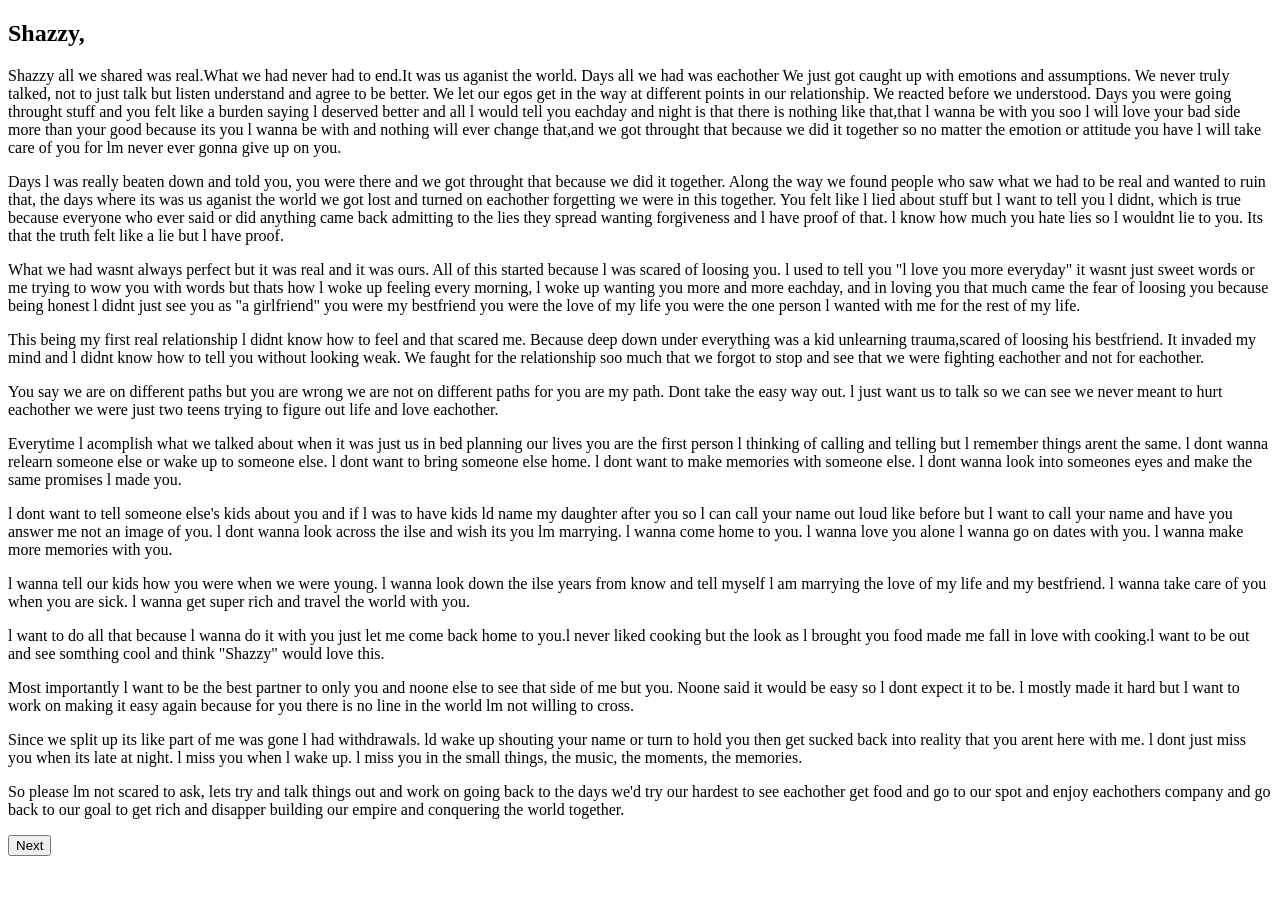
==== index.html @ fc875f53 "Add files via upload" ====
<!DOCTYPE html>
<html>
<head>
<meta charset="UTF-8">
<meta name="viewport" content="width=device-width, initial-scale=1.0">
<title>For You</title>
<link rel="stylesheet" href="style.css">
</head>

<body>

<div class="floating"></div>

<div class="container">
  <h2>Shazzy,</h2>

  <p>
  Shazzy all we shared was real.What we had never had to end.It was us aganist the world. Days all we had was eachother
  We just got caught up with emotions and assumptions. We never truly talked, not to just talk but listen understand and
  agree to be better. We let our egos get in the way at different points in our relationship. We reacted before we understood.
  Days you were going throught stuff and you felt like a burden saying l deserved better and all l would tell you eachday and
  night is that there is nothing like that,that l wanna be with you soo l will love your bad side more than your good because
  its you l wanna be with and nothing will ever change that,and we got throught that because we did it together so no matter 
  the emotion or attitude you have l will take care of you for lm never ever gonna give up on you.
  </p>

  <p>
  Days l was really beaten down and told you, you were there and we got throught that because we did it together. Along the way 
  we found people who saw what we had to be real and wanted to ruin that, the days where its was us aganist the world we got lost 
  and turned on eachother forgetting we were in this together. You felt like l lied about stuff but l want to tell you l didnt, which is
  true because everyone who ever said or did anything came back admitting to the lies they spread wanting forgiveness and 
  l have proof of that. l know how much you hate lies so l wouldnt lie to you. Its that the truth felt like a lie but l have proof.
  </p>

  <p>
  What we had wasnt always perfect but it was real and it was ours. All of this started because l was scared of loosing you. l used
  to tell you "l love you more everyday" it wasnt just sweet words or me trying to wow you with words but thats how l woke
  up feeling every morning, l woke up wanting you more and more eachday, and in loving you that much came the fear of loosing
  you because being honest l didnt just see you as "a girlfriend" you were my bestfriend you were the love of my life you
  were the one person l wanted with me for the rest of my life.
  </p>

  <p>
  This being my first real relationship l didnt know how to feel and that scared me. Because deep down under everything was a kid 
  unlearning trauma,scared of loosing his bestfriend. It invaded my mind and l didnt know how to tell you without looking weak.
  We faught for the relationship soo much that we forgot to stop and see that we were fighting eachother and not for eachother.
  </p>

  <p>
  You say we are on different paths but you are wrong we are not on different paths for you are my path. Dont take the easy way out.
  l just want us to talk so we can see we never meant to hurt eachother we were just two teens trying to figure out life and love eachother.
  </p>

  <p>
  Everytime l acomplish what we talked about when it was just us in bed planning our lives you are the first person l thinking of calling 
  and telling but l remember things arent the same. l dont wanna relearn someone else or wake up to someone else. l dont want to bring someone 
  else home. l dont want to make memories with someone else. l dont wanna look into someones eyes and make the same promises l made you.
  </p>

  <p>
  l dont want to tell someone else's kids about you and if l was to have kids ld name my daughter after you so l can call your name out loud 
  like before but l want to call your name and have you answer me not an image of you. l dont wanna look across the ilse and wish its you lm 
  marrying. l wanna come home to you. l wanna love you alone l wanna go on dates with you. l wanna make more memories with you.
  </p>

  <p>
  l wanna tell our kids how you were when we were young. l wanna look down the ilse years from know and tell myself l am marrying the love 
  of my life and my bestfriend. l wanna take care of you when you are sick. l wanna get super rich and travel the world with you.
  </p>

  <p>
  l want to do all that because l wanna do it with you just let me come back home to you.l never liked cooking but the look as l brought you 
  food made me fall in love with cooking.l want to be out and see somthing cool and think "Shazzy" would love this.
  </p>

  <p>
  Most importantly l want to be the best partner to only you and noone else to see that side of me but you. Noone said it would be easy so 
  l dont expect it to be. l mostly made it hard but l want to work on making it easy again because for you there is no line in the world lm 
  not willing to cross.
  </p>

  <p>
  Since we split up its like part of me was gone l had withdrawals. ld wake up shouting your name or turn to hold you then get sucked back 
  into reality that you arent here with me. l dont just miss you when its late at night. l miss you when l wake up. l miss you in the small 
  things, the music, the moments, the memories.
  </p>

  <p>
  So please lm not scared to ask, lets try and talk things out and work on going back to the days we'd try our hardest to see eachother get 
  food and go to our spot and enjoy eachothers company and go back to our goal to get rich and disapper building our empire and conquering 
  the world together.
  </p>

  <button onclick="location.href='video.html'">Next</button>
</div>

<script src="script.js"></script>

</body>
</html>
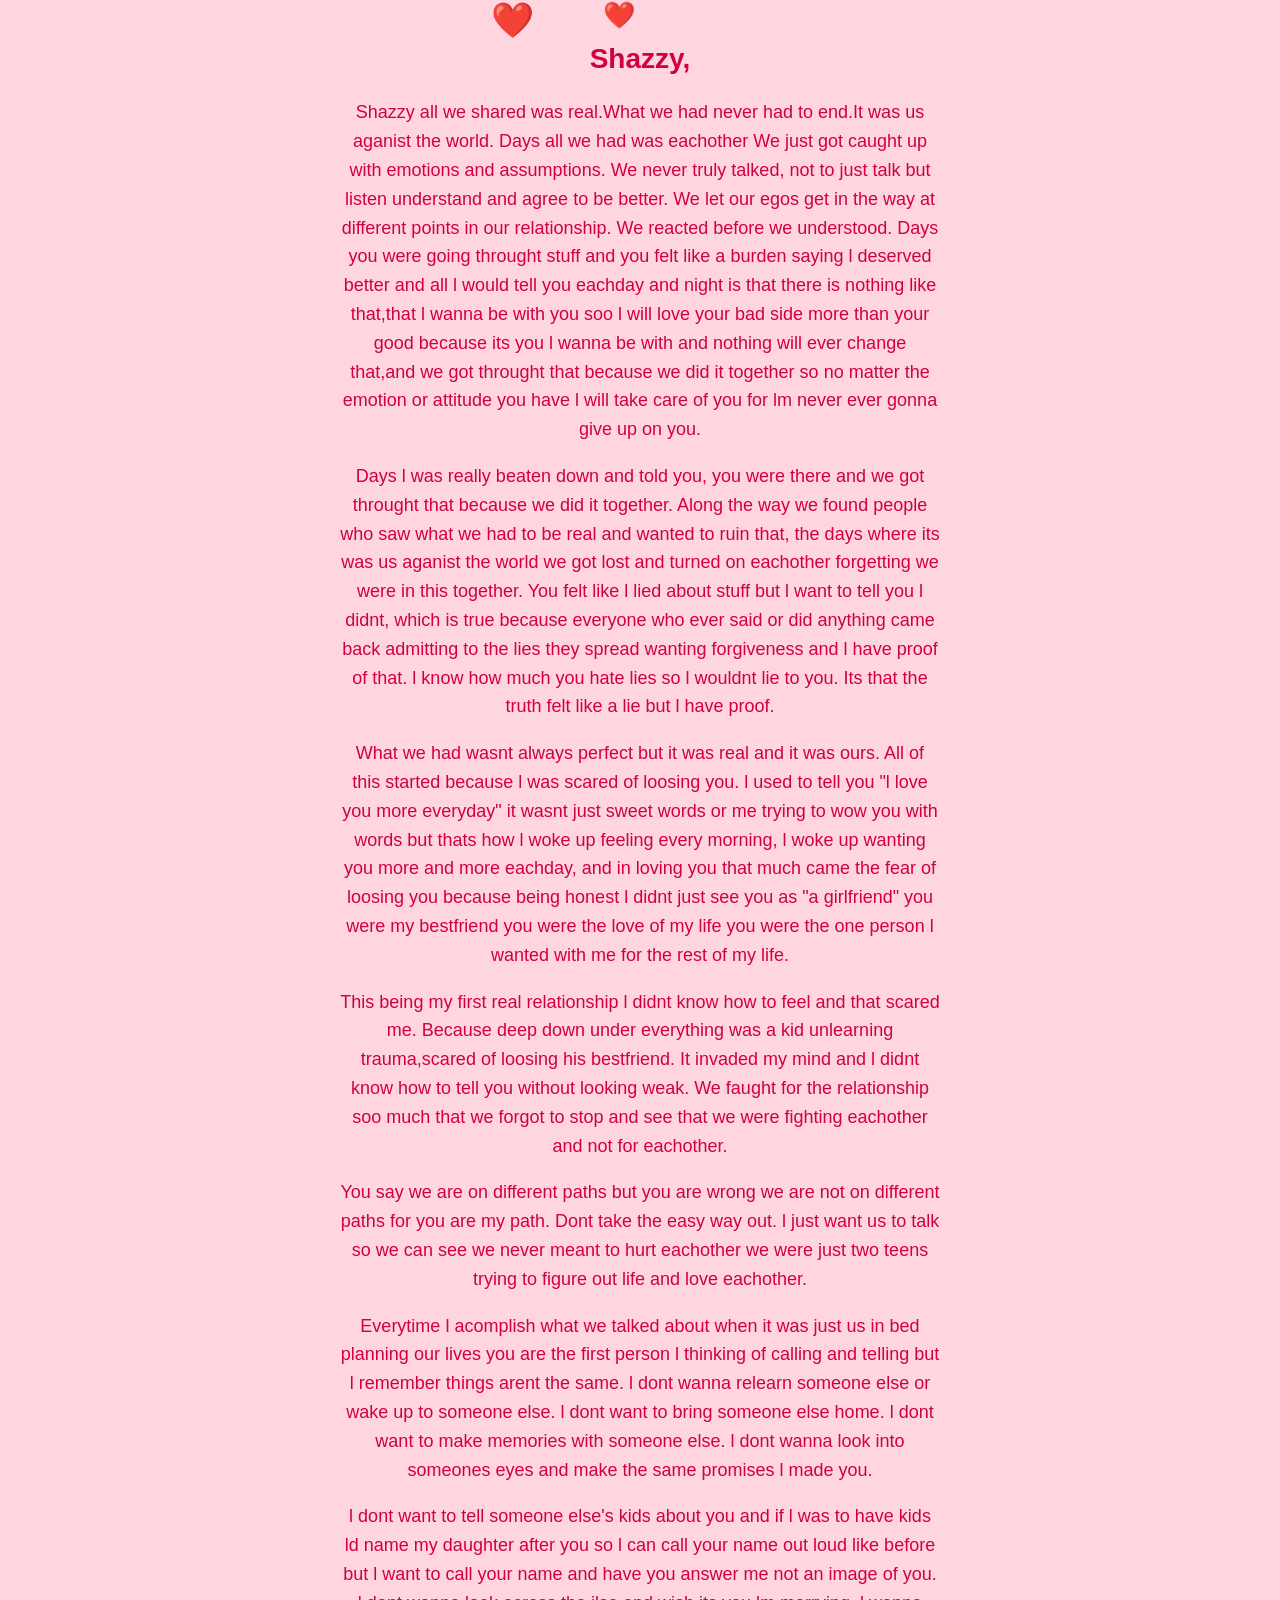
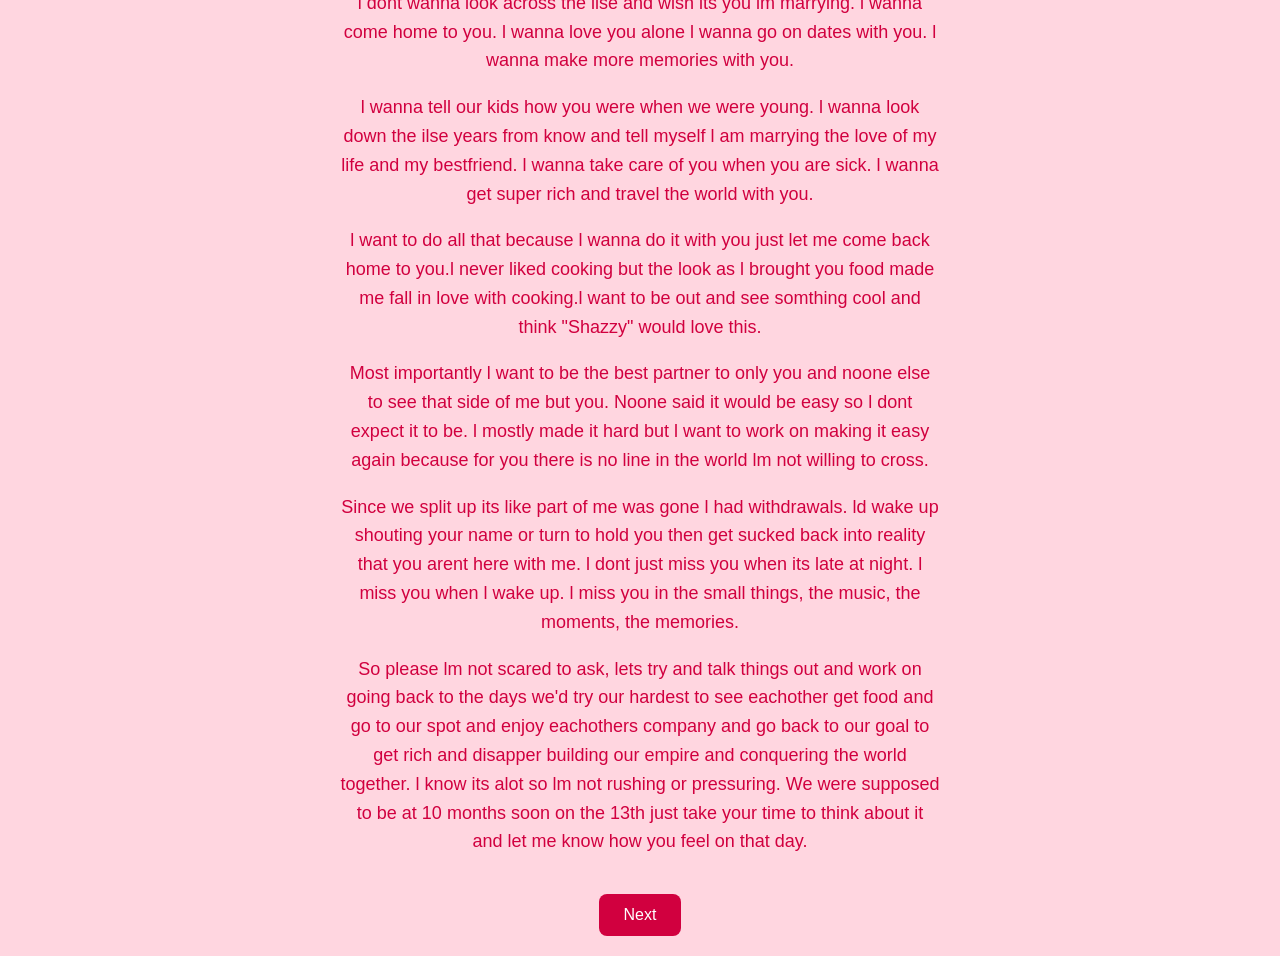
==== commit f106d662: "Update index.html" ====
--- a/index.html
+++ b/index.html
@@ -88,7 +88,8 @@
   <p>
   So please lm not scared to ask, lets try and talk things out and work on going back to the days we'd try our hardest to see eachother get 
   food and go to our spot and enjoy eachothers company and go back to our goal to get rich and disapper building our empire and conquering 
-  the world together.
+  the world together. l know its alot so lm not rushing or pressuring. We were supposed to be at 10 months soon on the 13th just take your time 
+    to think about it and let me know how you feel on that day.
   </p>
 
   <button onclick="location.href='video.html'">Next</button>
@@ -97,4 +98,4 @@
 <script src="script.js"></script>
 
 </body>
-</html>+</html>
--- a/style.css
+++ b/style.css
@@ -0,0 +1,65 @@
+body {
+  margin: 0;
+  background: #ffd6e0;
+  font-family: 'Segoe UI', sans-serif;
+  color: #d1003f;
+  text-align: center;
+}
+
+.container {
+  padding: 20px;
+  max-width: 600px;
+  margin: auto;
+}
+
+h2 {
+  font-size: 28px;
+}
+
+p {
+  font-size: 18px;
+  line-height: 1.6;
+}
+
+button {
+  margin-top: 20px;
+  padding: 12px 25px;
+  font-size: 16px;
+  background: #d1003f;
+  color: white;
+  border: none;
+  border-radius: 8px;
+}
+
+video {
+  width: 100%;
+  border-radius: 10px;
+}
+
+img {
+  width: 100%;
+  border-radius: 10px;
+}
+
+.final-text {
+  font-size: 20px;
+  margin-top: 15px;
+}
+
+/* Floating emojis */
+.floating span {
+  position: fixed;
+  font-size: 20px;
+  animation: float 10s linear infinite;
+}
+
+@keyframes float {
+  from {
+    transform: translateY(100vh);
+    opacity: 1;
+  }
+  to {
+    transform: translateY(-10vh);
+    opacity: 0;
+  }
+}
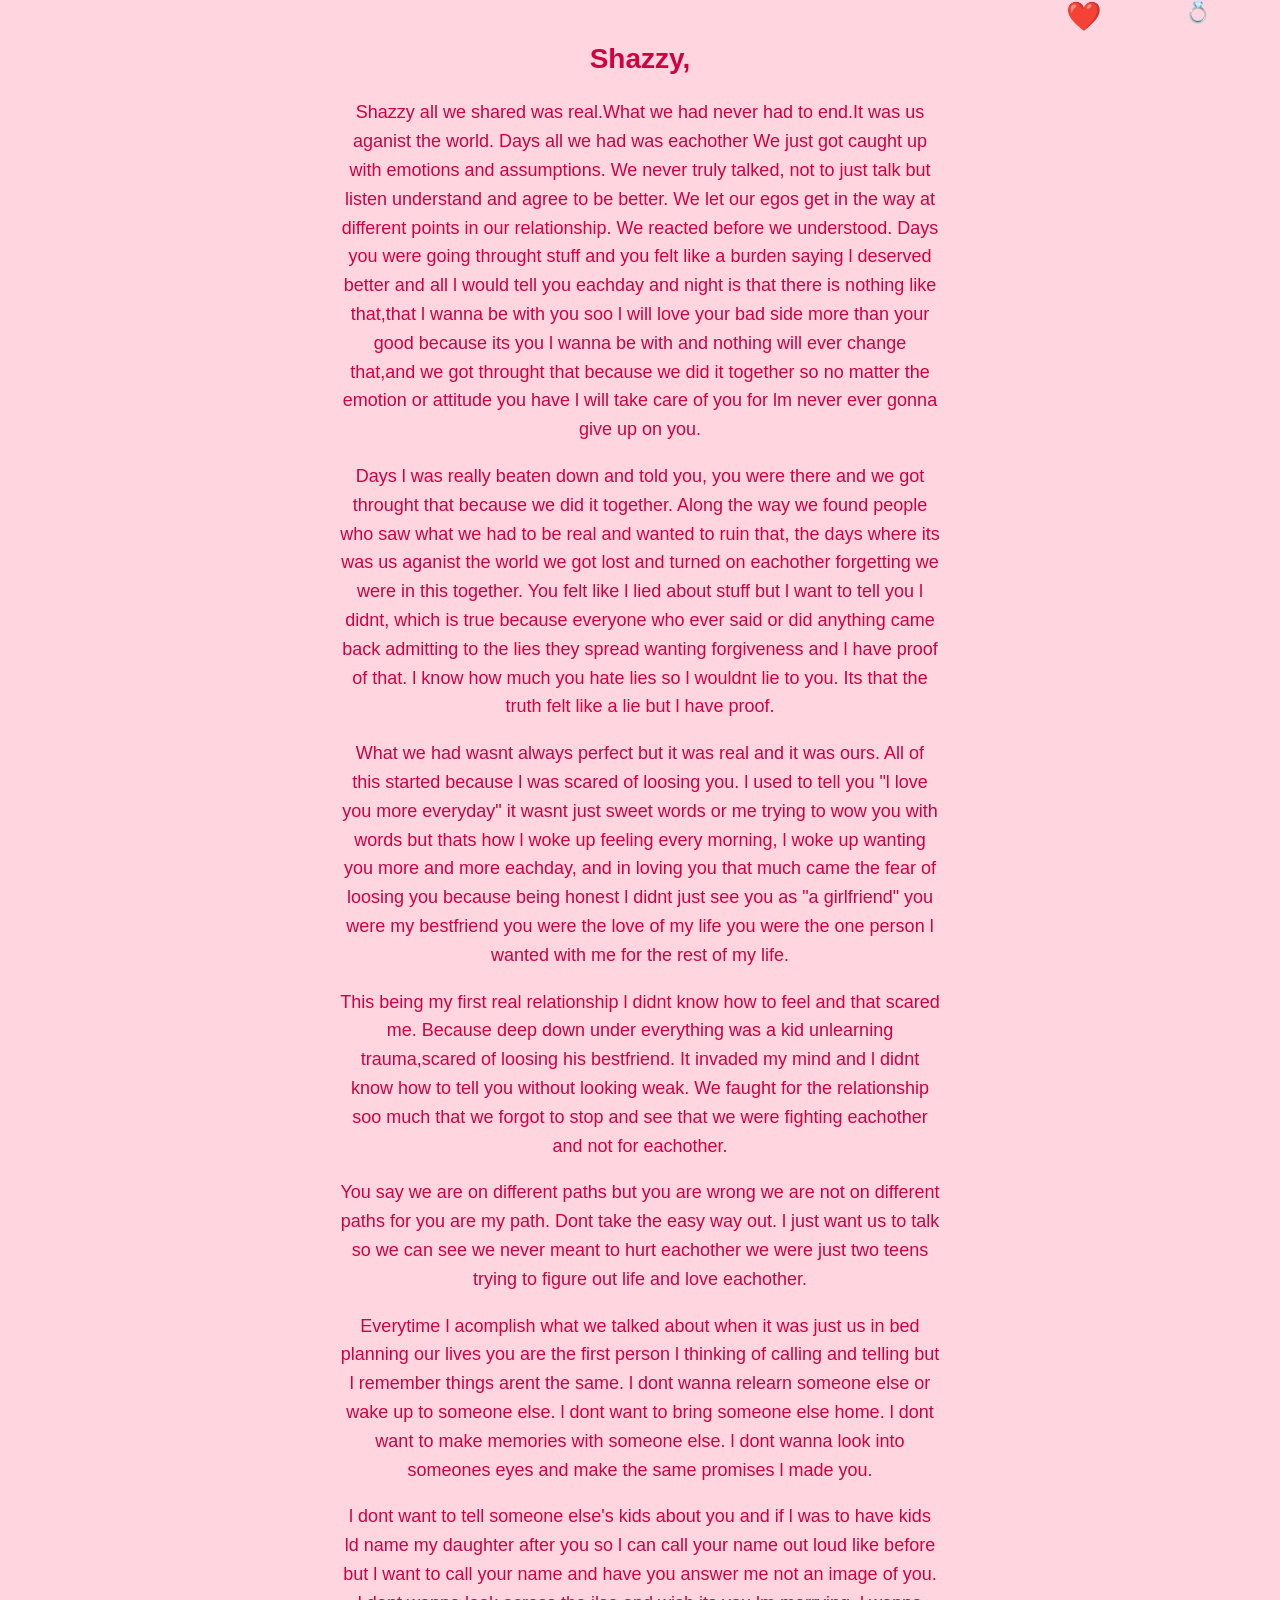
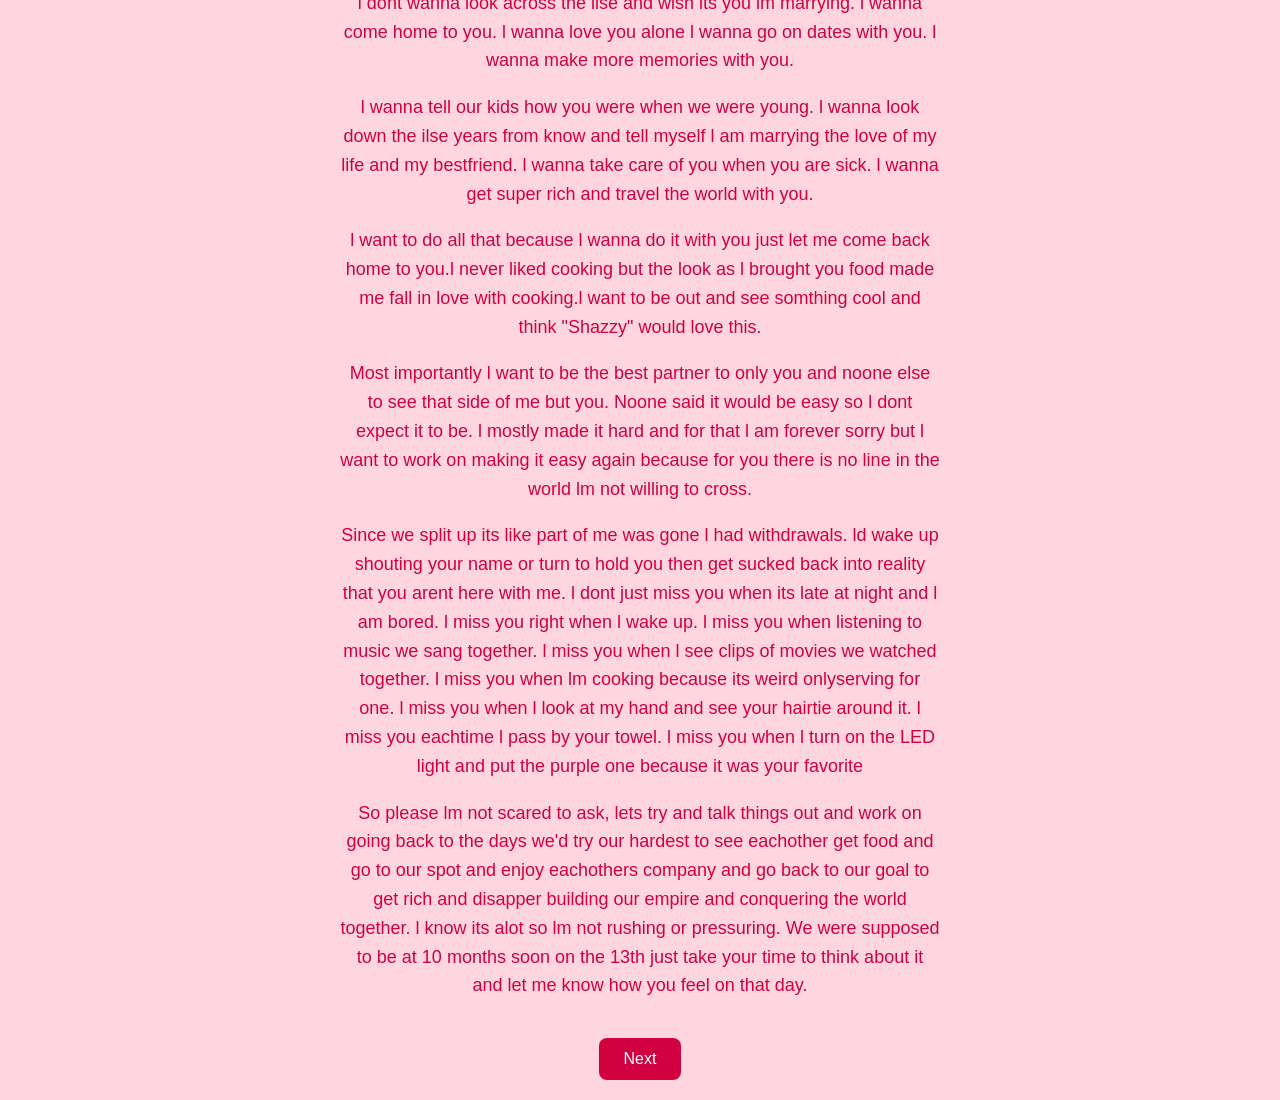
==== commit 890baec1: "Update index.html" ====
--- a/index.html
+++ b/index.html
@@ -75,14 +75,16 @@
 
   <p>
   Most importantly l want to be the best partner to only you and noone else to see that side of me but you. Noone said it would be easy so 
-  l dont expect it to be. l mostly made it hard but l want to work on making it easy again because for you there is no line in the world lm 
-  not willing to cross.
+  l dont expect it to be. l mostly made it hard and for that l am forever sorry but l want to work on making it easy again because for you 
+  there is no line in the world lm not willing to cross.
   </p>
 
   <p>
   Since we split up its like part of me was gone l had withdrawals. ld wake up shouting your name or turn to hold you then get sucked back 
-  into reality that you arent here with me. l dont just miss you when its late at night. l miss you when l wake up. l miss you in the small 
-  things, the music, the moments, the memories.
+  into reality that you arent here with me. l dont just miss you when its late at night and l am bored. l miss you right when l wake up. 
+   l miss you when listening to music we sang together. l miss you when l see clips of movies we watched together. l miss you when 
+    lm cooking because its weird onlyserving for one. l miss you when l look at my hand and see your hairtie around it. l miss you eachtime
+    l pass by your towel. l miss you when l turn on the LED light and put the purple one because it was your favorite
   </p>
 
   <p>
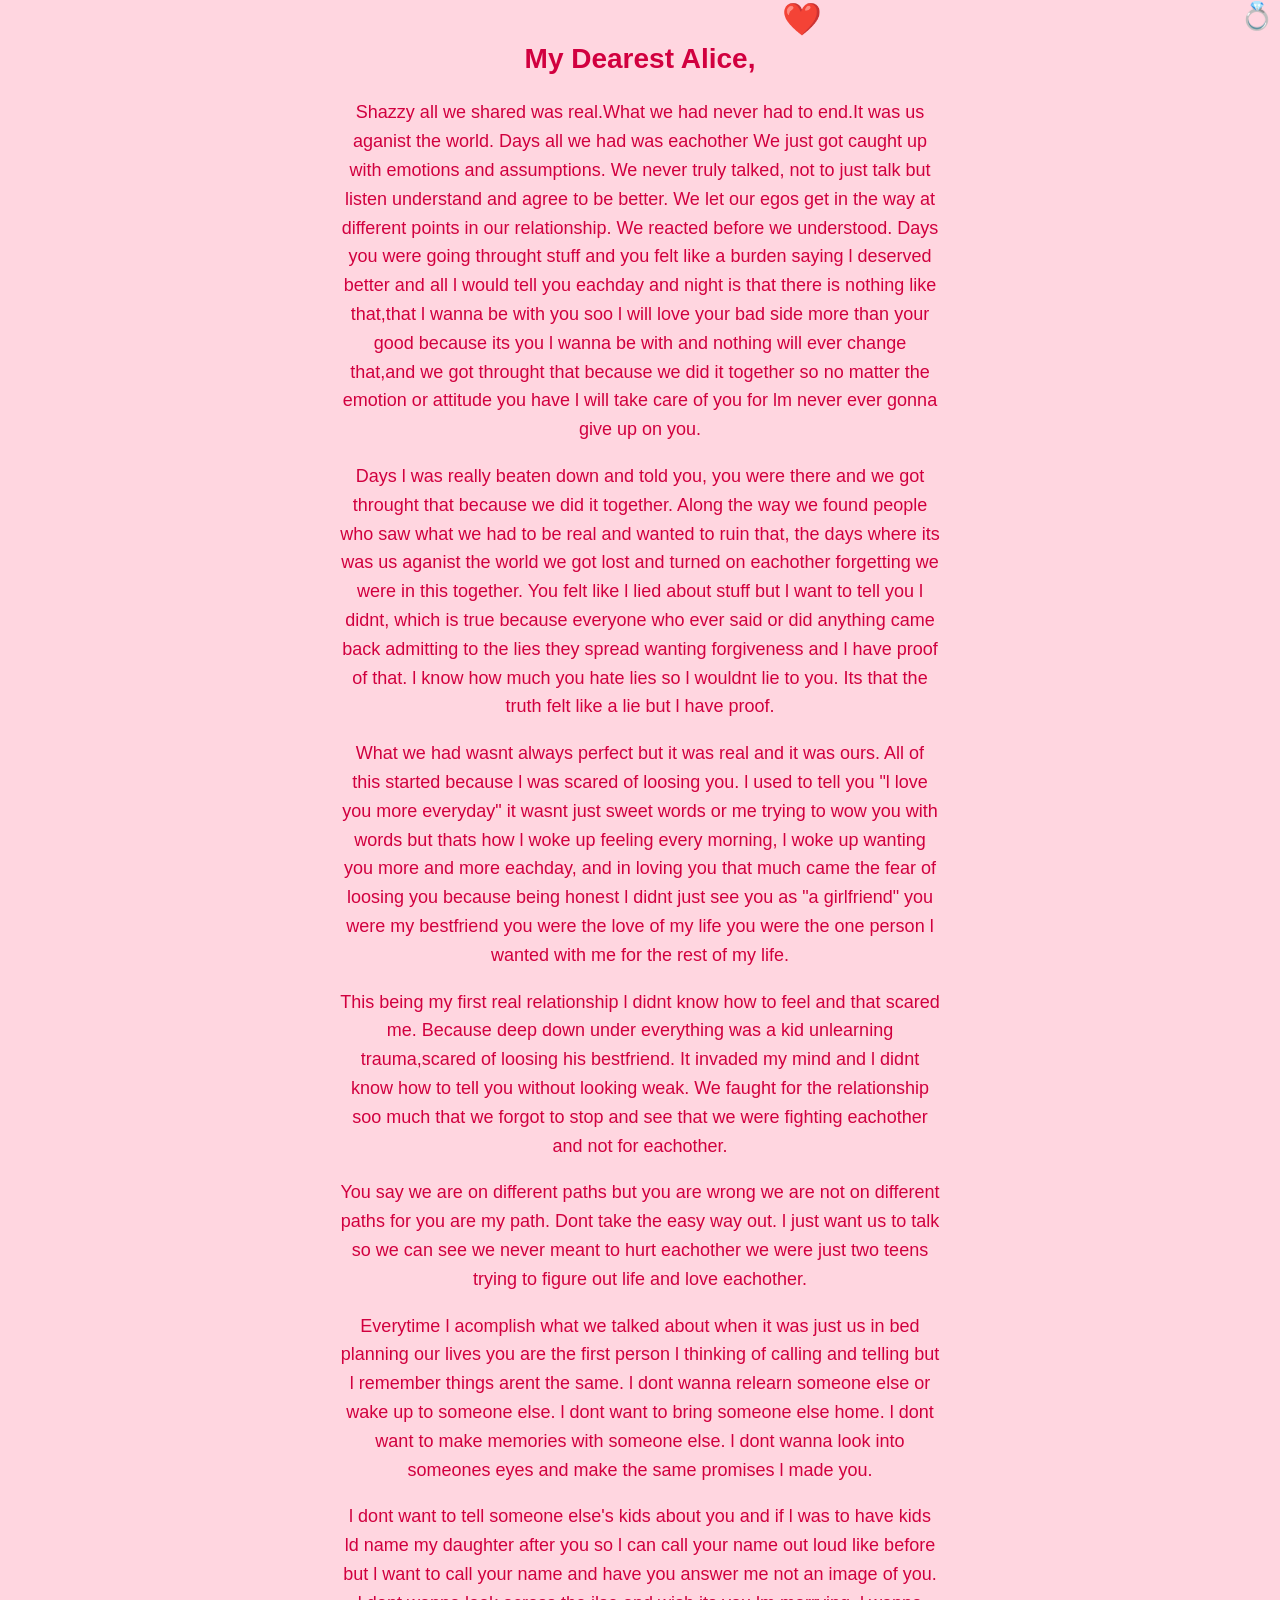
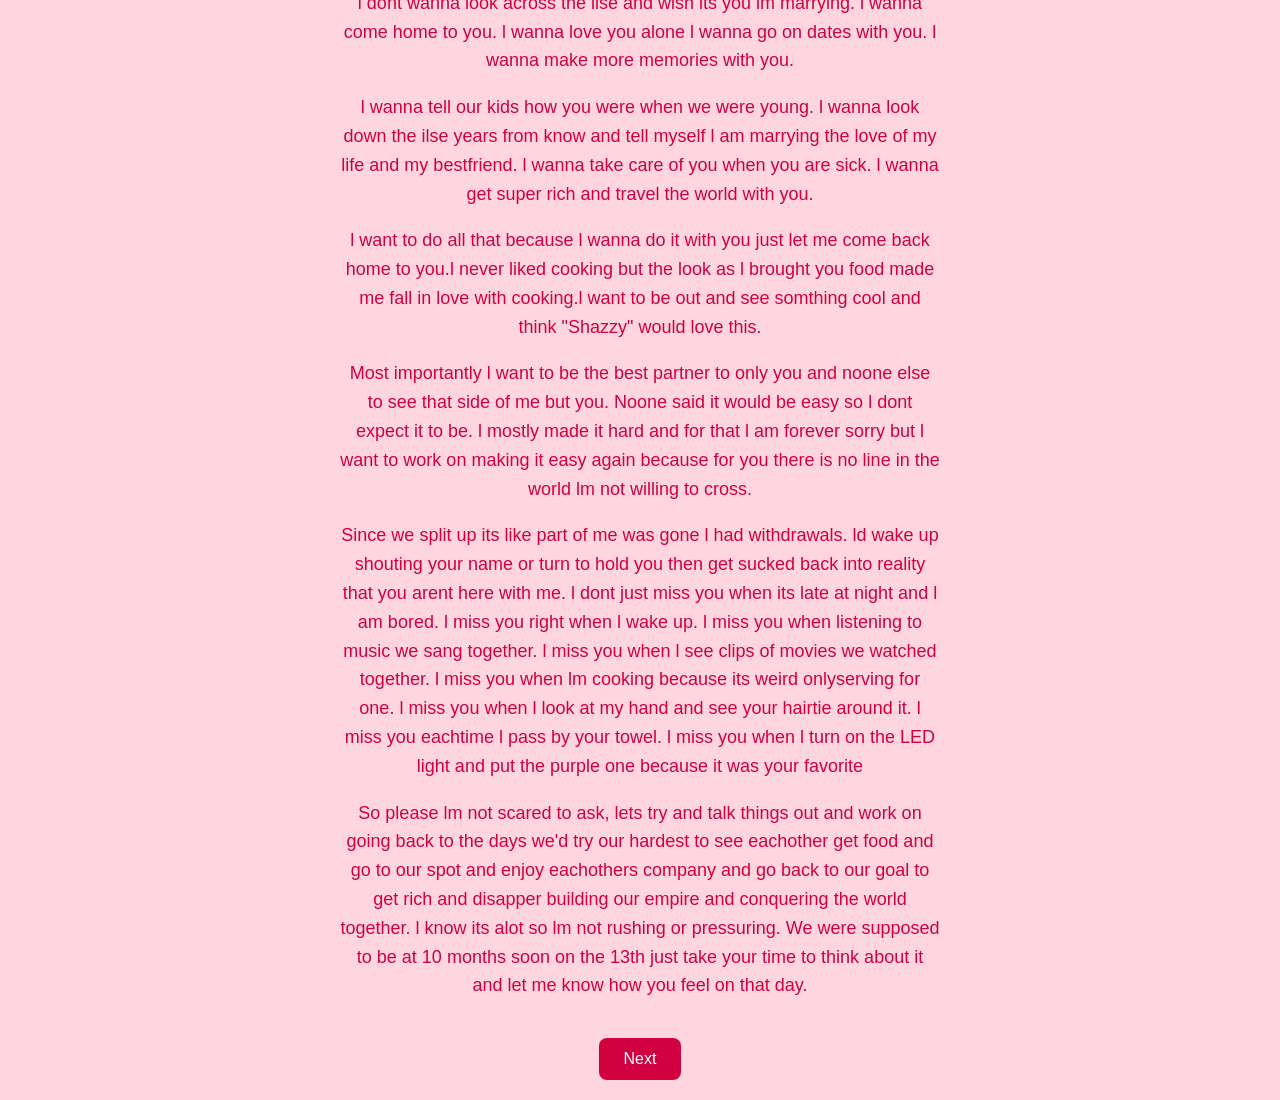
==== commit c7604b58: "Update index.html" ====
--- a/index.html
+++ b/index.html
@@ -12,7 +12,7 @@
 <div class="floating"></div>
 
 <div class="container">
-  <h2>Shazzy,</h2>
+  <h2>My Dearest Alice,</h2>
 
   <p>
   Shazzy all we shared was real.What we had never had to end.It was us aganist the world. Days all we had was eachother
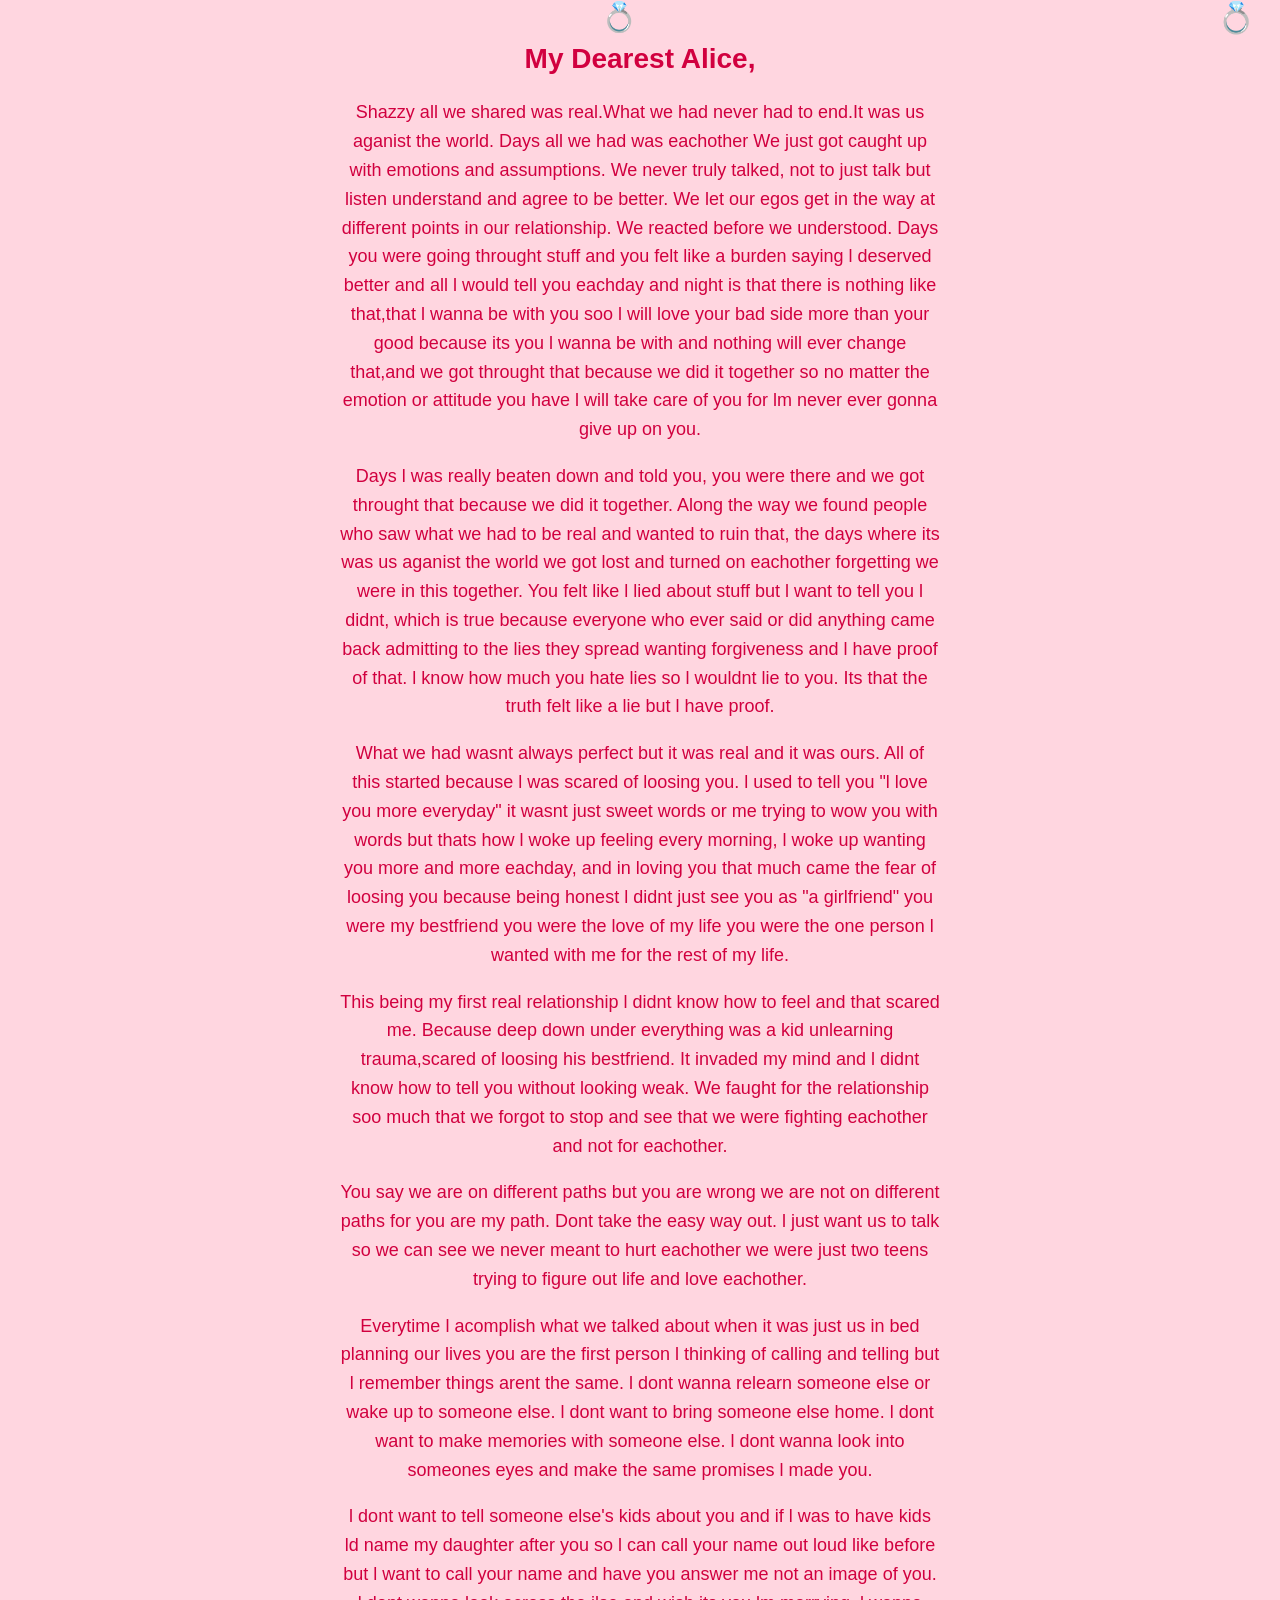
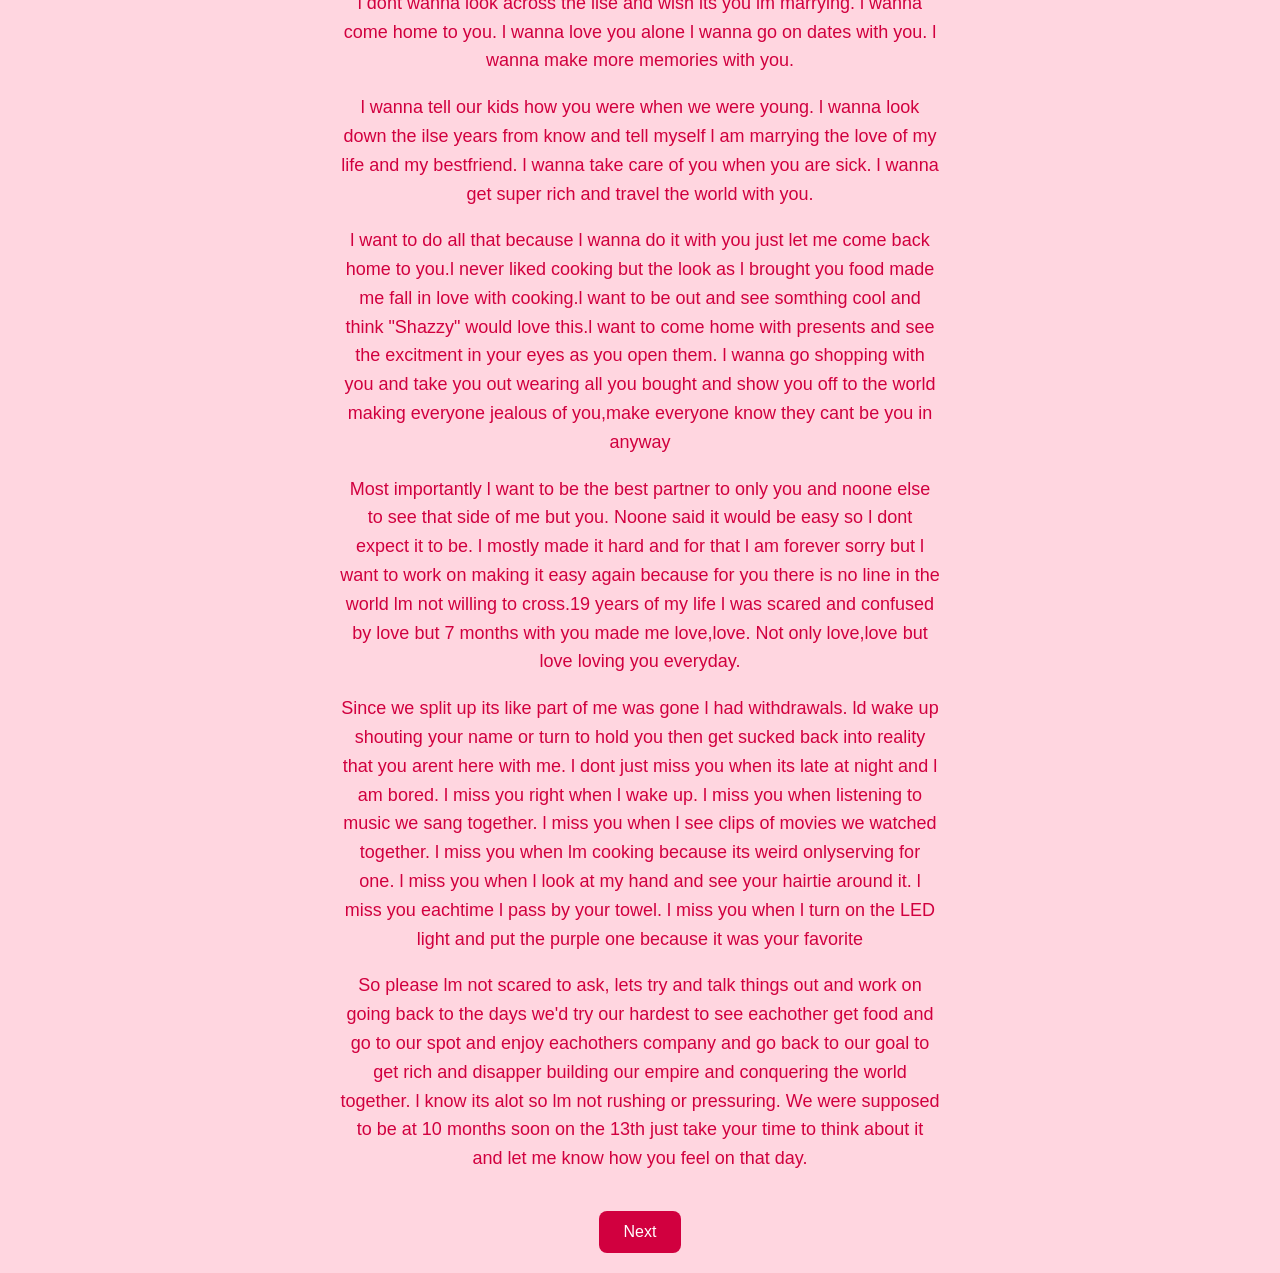
==== commit f0248caf: "Update index.html" ====
--- a/index.html
+++ b/index.html
@@ -70,13 +70,16 @@
 
   <p>
   l want to do all that because l wanna do it with you just let me come back home to you.l never liked cooking but the look as l brought you 
-  food made me fall in love with cooking.l want to be out and see somthing cool and think "Shazzy" would love this.
+  food made me fall in love with cooking.l want to be out and see somthing cool and think "Shazzy" would love this.l want to come home with
+    presents and see the excitment in your eyes as you open them. l wanna go shopping with you and take you out wearing all you bought and
+    show you off to the world making everyone jealous of you,make everyone know they cant be you in anyway
   </p>
 
   <p>
   Most importantly l want to be the best partner to only you and noone else to see that side of me but you. Noone said it would be easy so 
   l dont expect it to be. l mostly made it hard and for that l am forever sorry but l want to work on making it easy again because for you 
-  there is no line in the world lm not willing to cross.
+  there is no line in the world lm not willing to cross.19 years of my life l was scared and confused by love but 7 months with you made me
+    love,love. Not only love,love but love loving you everyday.
   </p>
 
   <p>
